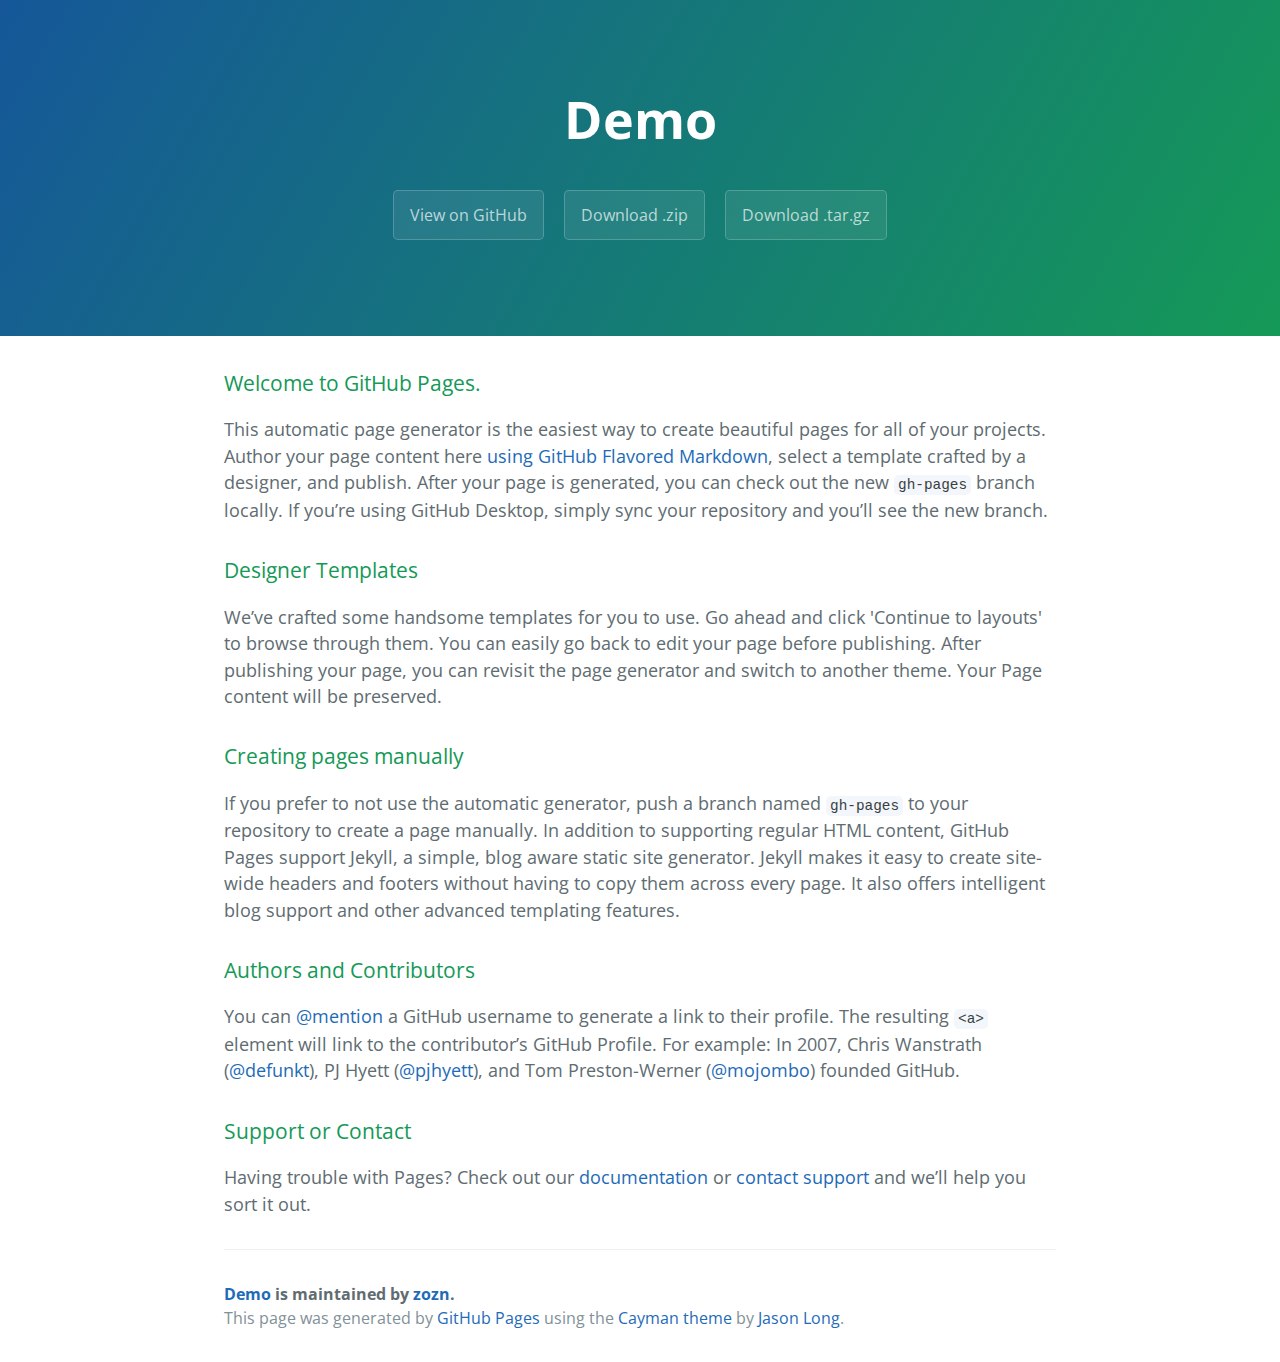
==== index.html @ fe877e47 "Create gh-pages branch via GitHub" ====
<!DOCTYPE html>
<html lang="en-us">
  <head>
    <meta charset="UTF-8">
    <title>Demo by zozn</title>
    <meta name="viewport" content="width=device-width, initial-scale=1">
    <link rel="stylesheet" type="text/css" href="stylesheets/normalize.css" media="screen">
    <link href='https://fonts.googleapis.com/css?family=Open+Sans:400,700' rel='stylesheet' type='text/css'>
    <link rel="stylesheet" type="text/css" href="stylesheets/stylesheet.css" media="screen">
    <link rel="stylesheet" type="text/css" href="stylesheets/github-light.css" media="screen">
  </head>
  <body>
    <section class="page-header">
      <h1 class="project-name">Demo</h1>
      <h2 class="project-tagline"></h2>
      <a href="https://github.com/zozn/demo" class="btn">View on GitHub</a>
      <a href="https://github.com/zozn/demo/zipball/master" class="btn">Download .zip</a>
      <a href="https://github.com/zozn/demo/tarball/master" class="btn">Download .tar.gz</a>
    </section>

    <section class="main-content">
      <h3>
<a id="welcome-to-github-pages" class="anchor" href="#welcome-to-github-pages" aria-hidden="true"><span aria-hidden="true" class="octicon octicon-link"></span></a>Welcome to GitHub Pages.</h3>

<p>This automatic page generator is the easiest way to create beautiful pages for all of your projects. Author your page content here <a href="https://guides.github.com/features/mastering-markdown/">using GitHub Flavored Markdown</a>, select a template crafted by a designer, and publish. After your page is generated, you can check out the new <code>gh-pages</code> branch locally. If you’re using GitHub Desktop, simply sync your repository and you’ll see the new branch.</p>

<h3>
<a id="designer-templates" class="anchor" href="#designer-templates" aria-hidden="true"><span aria-hidden="true" class="octicon octicon-link"></span></a>Designer Templates</h3>

<p>We’ve crafted some handsome templates for you to use. Go ahead and click 'Continue to layouts' to browse through them. You can easily go back to edit your page before publishing. After publishing your page, you can revisit the page generator and switch to another theme. Your Page content will be preserved.</p>

<h3>
<a id="creating-pages-manually" class="anchor" href="#creating-pages-manually" aria-hidden="true"><span aria-hidden="true" class="octicon octicon-link"></span></a>Creating pages manually</h3>

<p>If you prefer to not use the automatic generator, push a branch named <code>gh-pages</code> to your repository to create a page manually. In addition to supporting regular HTML content, GitHub Pages support Jekyll, a simple, blog aware static site generator. Jekyll makes it easy to create site-wide headers and footers without having to copy them across every page. It also offers intelligent blog support and other advanced templating features.</p>

<h3>
<a id="authors-and-contributors" class="anchor" href="#authors-and-contributors" aria-hidden="true"><span aria-hidden="true" class="octicon octicon-link"></span></a>Authors and Contributors</h3>

<p>You can <a href="https://help.github.com/articles/basic-writing-and-formatting-syntax/#mentioning-users-and-teams" class="user-mention">@mention</a> a GitHub username to generate a link to their profile. The resulting <code>&lt;a&gt;</code> element will link to the contributor’s GitHub Profile. For example: In 2007, Chris Wanstrath (<a href="https://github.com/defunkt" class="user-mention">@defunkt</a>), PJ Hyett (<a href="https://github.com/pjhyett" class="user-mention">@pjhyett</a>), and Tom Preston-Werner (<a href="https://github.com/mojombo" class="user-mention">@mojombo</a>) founded GitHub.</p>

<h3>
<a id="support-or-contact" class="anchor" href="#support-or-contact" aria-hidden="true"><span aria-hidden="true" class="octicon octicon-link"></span></a>Support or Contact</h3>

<p>Having trouble with Pages? Check out our <a href="https://help.github.com/pages">documentation</a> or <a href="https://github.com/contact">contact support</a> and we’ll help you sort it out.</p>

      <footer class="site-footer">
        <span class="site-footer-owner"><a href="https://github.com/zozn/demo">Demo</a> is maintained by <a href="https://github.com/zozn">zozn</a>.</span>

        <span class="site-footer-credits">This page was generated by <a href="https://pages.github.com">GitHub Pages</a> using the <a href="https://github.com/jasonlong/cayman-theme">Cayman theme</a> by <a href="https://twitter.com/jasonlong">Jason Long</a>.</span>
      </footer>

    </section>

  
  </body>
</html>
---- stylesheets/stylesheet.css ----
* {
  box-sizing: border-box; }

body {
  padding: 0;
  margin: 0;
  font-family: "Open Sans", "Helvetica Neue", Helvetica, Arial, sans-serif;
  font-size: 16px;
  line-height: 1.5;
  color: #606c71; }

a {
  color: #1e6bb8;
  text-decoration: none; }
  a:hover {
    text-decoration: underline; }

.btn {
  display: inline-block;
  margin-bottom: 1rem;
  color: rgba(255, 255, 255, 0.7);
  background-color: rgba(255, 255, 255, 0.08);
  border-color: rgba(255, 255, 255, 0.2);
  border-style: solid;
  border-width: 1px;
  border-radius: 0.3rem;
  transition: color 0.2s, background-color 0.2s, border-color 0.2s; }
  .btn + .btn {
    margin-left: 1rem; }

.btn:hover {
  color: rgba(255, 255, 255, 0.8);
  text-decoration: none;
  background-color: rgba(255, 255, 255, 0.2);
  border-color: rgba(255, 255, 255, 0.3); }

@media screen and (min-width: 64em) {
  .btn {
    padding: 0.75rem 1rem; } }

@media screen and (min-width: 42em) and (max-width: 64em) {
  .btn {
    padding: 0.6rem 0.9rem;
    font-size: 0.9rem; } }

@media screen and (max-width: 42em) {
  .btn {
    display: block;
    width: 100%;
    padding: 0.75rem;
    font-size: 0.9rem; }
    .btn + .btn {
      margin-top: 1rem;
      margin-left: 0; } }

.page-header {
  color: #fff;
  text-align: center;
  background-color: #159957;
  background-image: linear-gradient(120deg, #155799, #159957); }

@media screen and (min-width: 64em) {
  .page-header {
    padding: 5rem 6rem; } }

@media screen and (min-width: 42em) and (max-width: 64em) {
  .page-header {
    padding: 3rem 4rem; } }

@media screen and (max-width: 42em) {
  .page-header {
    padding: 2rem 1rem; } }

.project-name {
  margin-top: 0;
  margin-bottom: 0.1rem; }

@media screen and (min-width: 64em) {
  .project-name {
    font-size: 3.25rem; } }

@media screen and (min-width: 42em) and (max-width: 64em) {
  .project-name {
    font-size: 2.25rem; } }

@media screen and (max-width: 42em) {
  .project-name {
    font-size: 1.75rem; } }

.project-tagline {
  margin-bottom: 2rem;
  font-weight: normal;
  opacity: 0.7; }

@media screen and (min-width: 64em) {
  .project-tagline {
    font-size: 1.25rem; } }

@media screen and (min-width: 42em) and (max-width: 64em) {
  .project-tagline {
    font-size: 1.15rem; } }

@media screen and (max-width: 42em) {
  .project-tagline {
    font-size: 1rem; } }

.main-content :first-child {
  margin-top: 0; }
.main-content img {
  max-width: 100%; }
.main-content h1, .main-content h2, .main-content h3, .main-content h4, .main-content h5, .main-content h6 {
  margin-top: 2rem;
  margin-bottom: 1rem;
  font-weight: normal;
  color: #159957; }
.main-content p {
  margin-bottom: 1em; }
.main-content code {
  padding: 2px 4px;
  font-family: Consolas, "Liberation Mono", Menlo, Courier, monospace;
  font-size: 0.9rem;
  color: #383e41;
  background-color: #f3f6fa;
  border-radius: 0.3rem; }
.main-content pre {
  padding: 0.8rem;
  margin-top: 0;
  margin-bottom: 1rem;
  font: 1rem Consolas, "Liberation Mono", Menlo, Courier, monospace;
  color: #567482;
  word-wrap: normal;
  background-color: #f3f6fa;
  border: solid 1px #dce6f0;
  border-radius: 0.3rem; }
  .main-content pre > code {
    padding: 0;
    margin: 0;
    font-size: 0.9rem;
    color: #567482;
    word-break: normal;
    white-space: pre;
    background: transparent;
    border: 0; }
.main-content .highlight {
  margin-bottom: 1rem; }
  .main-content .highlight pre {
    margin-bottom: 0;
    word-break: normal; }
.main-content .highlight pre, .main-content pre {
  padding: 0.8rem;
  overflow: auto;
  font-size: 0.9rem;
  line-height: 1.45;
  border-radius: 0.3rem; }
.main-content pre code, .main-content pre tt {
  display: inline;
  max-width: initial;
  padding: 0;
  margin: 0;
  overflow: initial;
  line-height: inherit;
  word-wrap: normal;
  background-color: transparent;
  border: 0; }
  .main-content pre code:before, .main-content pre code:after, .main-content pre tt:before, .main-content pre tt:after {
    content: normal; }
.main-content ul, .main-content ol {
  margin-top: 0; }
.main-content blockquote {
  padding: 0 1rem;
  margin-left: 0;
  color: #819198;
  border-left: 0.3rem solid #dce6f0; }
  .main-content blockquote > :first-child {
    margin-top: 0; }
  .main-content blockquote > :last-child {
    margin-bottom: 0; }
.main-content table {
  display: block;
  width: 100%;
  overflow: auto;
  word-break: normal;
  word-break: keep-all; }
  .main-content table th {
    font-weight: bold; }
  .main-content table th, .main-content table td {
    padding: 0.5rem 1rem;
    border: 1px solid #e9ebec; }
.main-content dl {
  padding: 0; }
  .main-content dl dt {
    padding: 0;
    margin-top: 1rem;
    font-size: 1rem;
    font-weight: bold; }
  .main-content dl dd {
    padding: 0;
    margin-bottom: 1rem; }
.main-content hr {
  height: 2px;
  padding: 0;
  margin: 1rem 0;
  background-color: #eff0f1;
  border: 0; }

@media screen and (min-width: 64em) {
  .main-content {
    max-width: 64rem;
    padding: 2rem 6rem;
    margin: 0 auto;
    font-size: 1.1rem; } }

@media screen and (min-width: 42em) and (max-width: 64em) {
  .main-content {
    padding: 2rem 4rem;
    font-size: 1.1rem; } }

@media screen and (max-width: 42em) {
  .main-content {
    padding: 2rem 1rem;
    font-size: 1rem; } }

.site-footer {
  padding-top: 2rem;
  margin-top: 2rem;
  border-top: solid 1px #eff0f1; }

.site-footer-owner {
  display: block;
  font-weight: bold; }

.site-footer-credits {
  color: #819198; }

@media screen and (min-width: 64em) {
  .site-footer {
    font-size: 1rem; } }

@media screen and (min-width: 42em) and (max-width: 64em) {
  .site-footer {
    font-size: 1rem; } }

@media screen and (max-width: 42em) {
  .site-footer {
    font-size: 0.9rem; } }
---- stylesheets/github-light.css ----
/*
The MIT License (MIT)

Copyright (c) 2016 GitHub, Inc.

Permission is hereby granted, free of charge, to any person obtaining a copy
of this software and associated documentation files (the "Software"), to deal
in the Software without restriction, including without limitation the rights
to use, copy, modify, merge, publish, distribute, sublicense, and/or sell
copies of the Software, and to permit persons to whom the Software is
furnished to do so, subject to the following conditions:

The above copyright notice and this permission notice shall be included in all
copies or substantial portions of the Software.

THE SOFTWARE IS PROVIDED "AS IS", WITHOUT WARRANTY OF ANY KIND, EXPRESS OR
IMPLIED, INCLUDING BUT NOT LIMITED TO THE WARRANTIES OF MERCHANTABILITY,
FITNESS FOR A PARTICULAR PURPOSE AND NONINFRINGEMENT. IN NO EVENT SHALL THE
AUTHORS OR COPYRIGHT HOLDERS BE LIABLE FOR ANY CLAIM, DAMAGES OR OTHER
LIABILITY, WHETHER IN AN ACTION OF CONTRACT, TORT OR OTHERWISE, ARISING FROM,
OUT OF OR IN CONNECTION WITH THE SOFTWARE OR THE USE OR OTHER DEALINGS IN THE
SOFTWARE.

*/

.pl-c /* comment */ {
  color: #969896;
}

.pl-c1 /* constant, variable.other.constant, support, meta.property-name, support.constant, support.variable, meta.module-reference, markup.raw, meta.diff.header */,
.pl-s .pl-v /* string variable */ {
  color: #0086b3;
}

.pl-e /* entity */,
.pl-en /* entity.name */ {
  color: #795da3;
}

.pl-smi /* variable.parameter.function, storage.modifier.package, storage.modifier.import, storage.type.java, variable.other */,
.pl-s .pl-s1 /* string source */ {
  color: #333;
}

.pl-ent /* entity.name.tag */ {
  color: #63a35c;
}

.pl-k /* keyword, storage, storage.type */ {
  color: #a71d5d;
}

.pl-s /* string */,
.pl-pds /* punctuation.definition.string, string.regexp.character-class */,
.pl-s .pl-pse .pl-s1 /* string punctuation.section.embedded source */,
.pl-sr /* string.regexp */,
.pl-sr .pl-cce /* string.regexp constant.character.escape */,
.pl-sr .pl-sre /* string.regexp source.ruby.embedded */,
.pl-sr .pl-sra /* string.regexp string.regexp.arbitrary-repitition */ {
  color: #183691;
}

.pl-v /* variable */ {
  color: #ed6a43;
}

.pl-id /* invalid.deprecated */ {
  color: #b52a1d;
}

.pl-ii /* invalid.illegal */ {
  color: #f8f8f8;
  background-color: #b52a1d;
}

.pl-sr .pl-cce /* string.regexp constant.character.escape */ {
  font-weight: bold;
  color: #63a35c;
}

.pl-ml /* markup.list */ {
  color: #693a17;
}

.pl-mh /* markup.heading */,
.pl-mh .pl-en /* markup.heading entity.name */,
.pl-ms /* meta.separator */ {
  font-weight: bold;
  color: #1d3e81;
}

.pl-mq /* markup.quote */ {
  color: #008080;
}

.pl-mi /* markup.italic */ {
  font-style: italic;
  color: #333;
}

.pl-mb /* markup.bold */ {
  font-weight: bold;
  color: #333;
}

.pl-md /* markup.deleted, meta.diff.header.from-file */ {
  color: #bd2c00;
  background-color: #ffecec;
}

.pl-mi1 /* markup.inserted, meta.diff.header.to-file */ {
  color: #55a532;
  background-color: #eaffea;
}

.pl-mdr /* meta.diff.range */ {
  font-weight: bold;
  color: #795da3;
}

.pl-mo /* meta.output */ {
  color: #1d3e81;
}
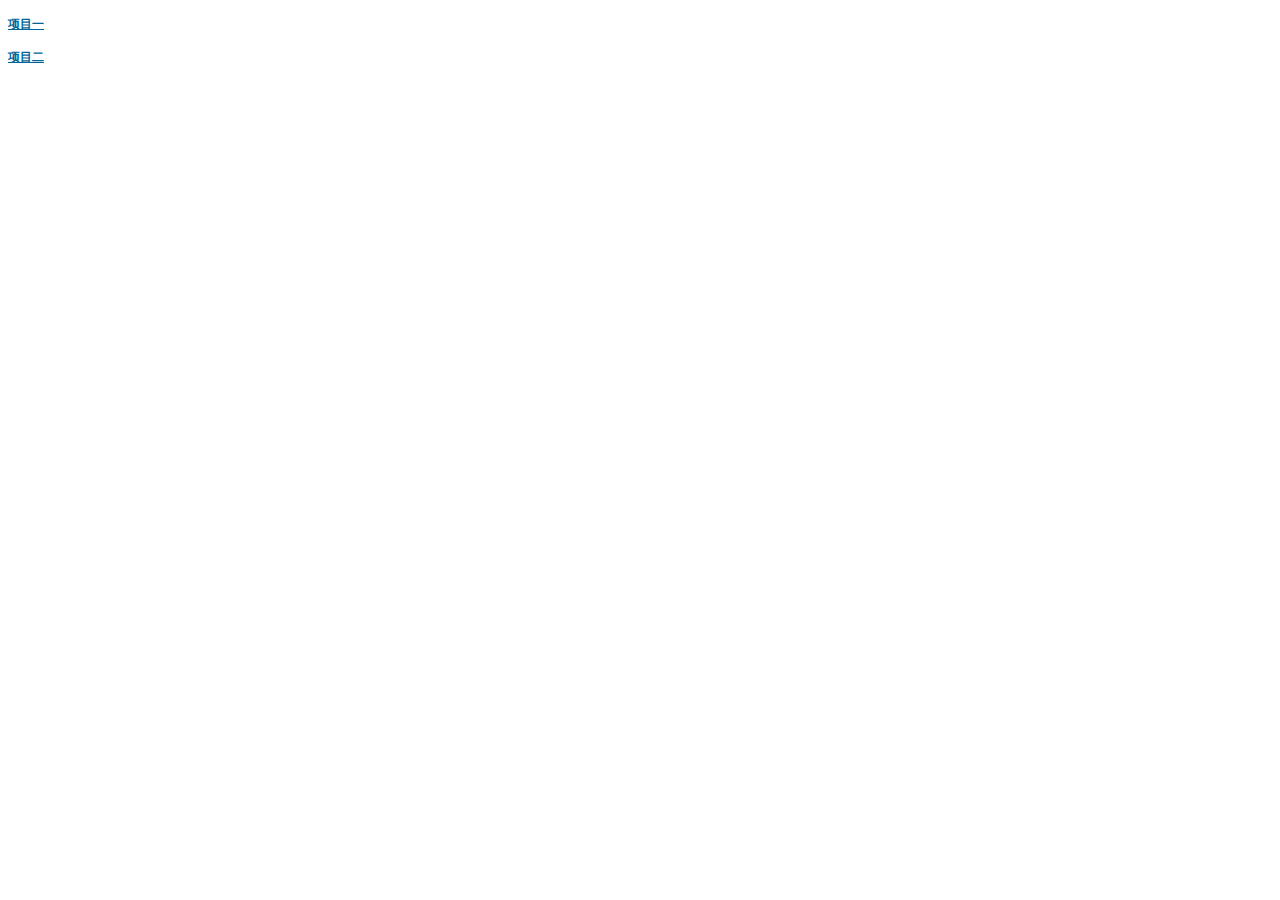
==== commit b53c3799: "Demo" ====
--- a/index.html
+++ b/index.html
@@ -1,57 +1,23 @@
-<!DOCTYPE html>
-<html lang="en-us">
-  <head>
-    <meta charset="UTF-8">
-    <title>Demo by zozn</title>
-    <meta name="viewport" content="width=device-width, initial-scale=1">
-    <link rel="stylesheet" type="text/css" href="stylesheets/normalize.css" media="screen">
-    <link href='https://fonts.googleapis.com/css?family=Open+Sans:400,700' rel='stylesheet' type='text/css'>
-    <link rel="stylesheet" type="text/css" href="stylesheets/stylesheet.css" media="screen">
-    <link rel="stylesheet" type="text/css" href="stylesheets/github-light.css" media="screen">
-  </head>
-  <body>
-    <section class="page-header">
-      <h1 class="project-name">Demo</h1>
-      <h2 class="project-tagline"></h2>
-      <a href="https://github.com/zozn/demo" class="btn">View on GitHub</a>
-      <a href="https://github.com/zozn/demo/zipball/master" class="btn">Download .zip</a>
-      <a href="https://github.com/zozn/demo/tarball/master" class="btn">Download .tar.gz</a>
-    </section>
+<!DOCTYPE html PUBLIC "-//W3C//DTD XHTML 1.0 Transitional//EN" "http://www.w3.org/TR/xhtml1/DTD/xhtml1-transitional.dtd">
+<html xmlns="http://www.w3.org/1999/xhtml" lang="zh" xml:lang="zh">
 
-    <section class="main-content">
-      <h3>
-<a id="welcome-to-github-pages" class="anchor" href="#welcome-to-github-pages" aria-hidden="true"><span aria-hidden="true" class="octicon octicon-link"></span></a>Welcome to GitHub Pages.</h3>
+<head>
+	<meta http-equiv="content-type" content="text/html; charset=utf-8" />
+    
+	<title>Demo</title>
+</head>
 
-<p>This automatic page generator is the easiest way to create beautiful pages for all of your projects. Author your page content here <a href="https://guides.github.com/features/mastering-markdown/">using GitHub Flavored Markdown</a>, select a template crafted by a designer, and publish. After your page is generated, you can check out the new <code>gh-pages</code> branch locally. If you’re using GitHub Desktop, simply sync your repository and you’ll see the new branch.</p>
+<body>
+<style type="text/css">
+<!--
+    a{color:#006699;font-size: 12px;font-weight: bold;}
+-->
+</style>
+    <div>
+    
+        <p><a href="https://zozn.github.io/demo/p1/" target="_blank">项目一</a></p>
+        <p><a href="https://zozn.github.io/demo/p2/" target="_blank">项目二</a></p>
+    </div>
 
-<h3>
-<a id="designer-templates" class="anchor" href="#designer-templates" aria-hidden="true"><span aria-hidden="true" class="octicon octicon-link"></span></a>Designer Templates</h3>
-
-<p>We’ve crafted some handsome templates for you to use. Go ahead and click 'Continue to layouts' to browse through them. You can easily go back to edit your page before publishing. After publishing your page, you can revisit the page generator and switch to another theme. Your Page content will be preserved.</p>
-
-<h3>
-<a id="creating-pages-manually" class="anchor" href="#creating-pages-manually" aria-hidden="true"><span aria-hidden="true" class="octicon octicon-link"></span></a>Creating pages manually</h3>
-
-<p>If you prefer to not use the automatic generator, push a branch named <code>gh-pages</code> to your repository to create a page manually. In addition to supporting regular HTML content, GitHub Pages support Jekyll, a simple, blog aware static site generator. Jekyll makes it easy to create site-wide headers and footers without having to copy them across every page. It also offers intelligent blog support and other advanced templating features.</p>
-
-<h3>
-<a id="authors-and-contributors" class="anchor" href="#authors-and-contributors" aria-hidden="true"><span aria-hidden="true" class="octicon octicon-link"></span></a>Authors and Contributors</h3>
-
-<p>You can <a href="https://help.github.com/articles/basic-writing-and-formatting-syntax/#mentioning-users-and-teams" class="user-mention">@mention</a> a GitHub username to generate a link to their profile. The resulting <code>&lt;a&gt;</code> element will link to the contributor’s GitHub Profile. For example: In 2007, Chris Wanstrath (<a href="https://github.com/defunkt" class="user-mention">@defunkt</a>), PJ Hyett (<a href="https://github.com/pjhyett" class="user-mention">@pjhyett</a>), and Tom Preston-Werner (<a href="https://github.com/mojombo" class="user-mention">@mojombo</a>) founded GitHub.</p>
-
-<h3>
-<a id="support-or-contact" class="anchor" href="#support-or-contact" aria-hidden="true"><span aria-hidden="true" class="octicon octicon-link"></span></a>Support or Contact</h3>
-
-<p>Having trouble with Pages? Check out our <a href="https://help.github.com/pages">documentation</a> or <a href="https://github.com/contact">contact support</a> and we’ll help you sort it out.</p>
-
-      <footer class="site-footer">
-        <span class="site-footer-owner"><a href="https://github.com/zozn/demo">Demo</a> is maintained by <a href="https://github.com/zozn">zozn</a>.</span>
-
-        <span class="site-footer-credits">This page was generated by <a href="https://pages.github.com">GitHub Pages</a> using the <a href="https://github.com/jasonlong/cayman-theme">Cayman theme</a> by <a href="https://twitter.com/jasonlong">Jason Long</a>.</span>
-      </footer>
-
-    </section>
-
-  
-  </body>
-</html>
+</body>
+</html>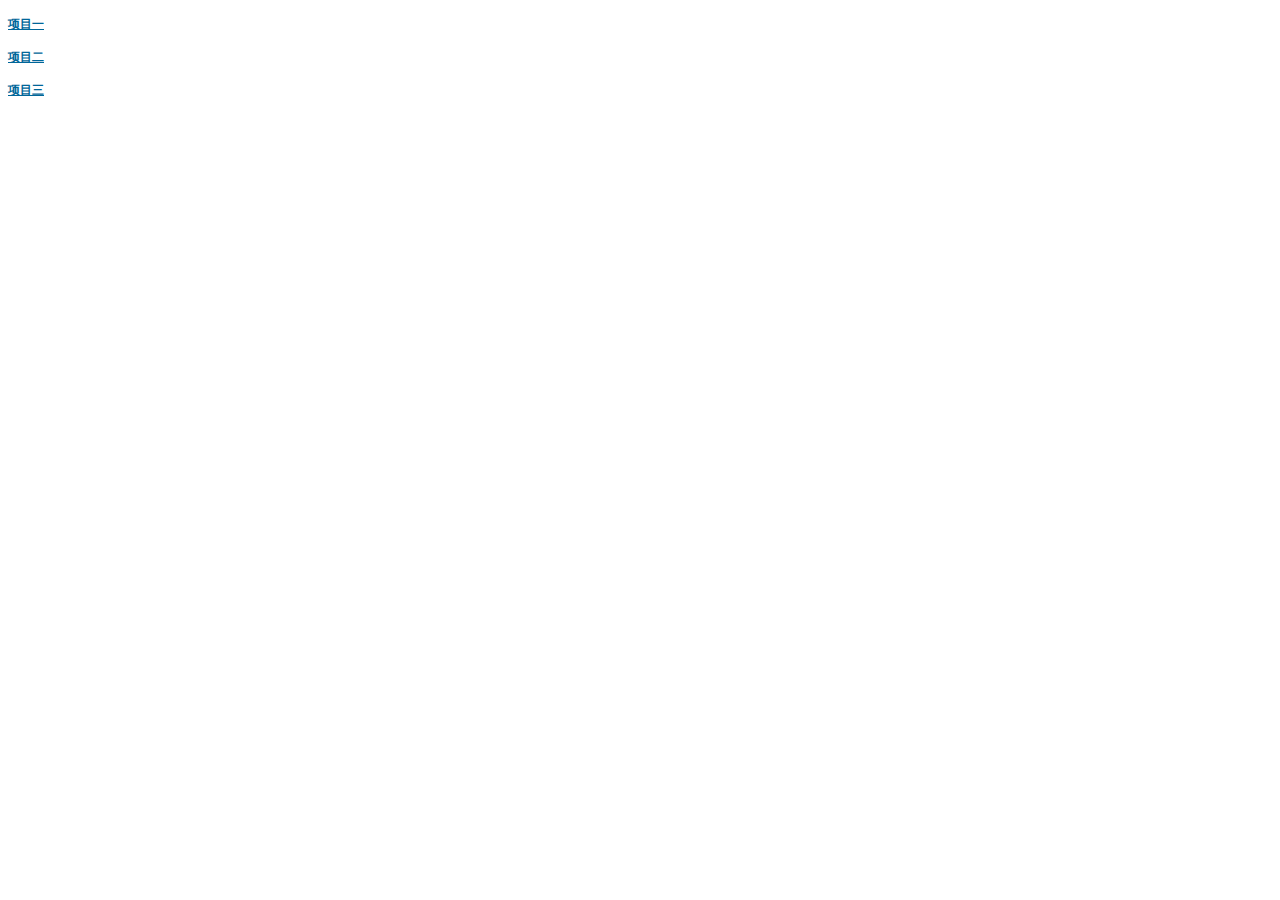
==== commit 9bebad5b: "add p3" ====
--- a/index.html
+++ b/index.html
@@ -17,6 +17,7 @@
     
         <p><a href="https://zozn.github.io/demo/p1/" target="_blank">项目一</a></p>
         <p><a href="https://zozn.github.io/demo/p2/" target="_blank">项目二</a></p>
+		<p><a href="https://zozn.github.io/demo/p3/" target="_blank">项目三</a></p>
     </div>
 
 </body>
